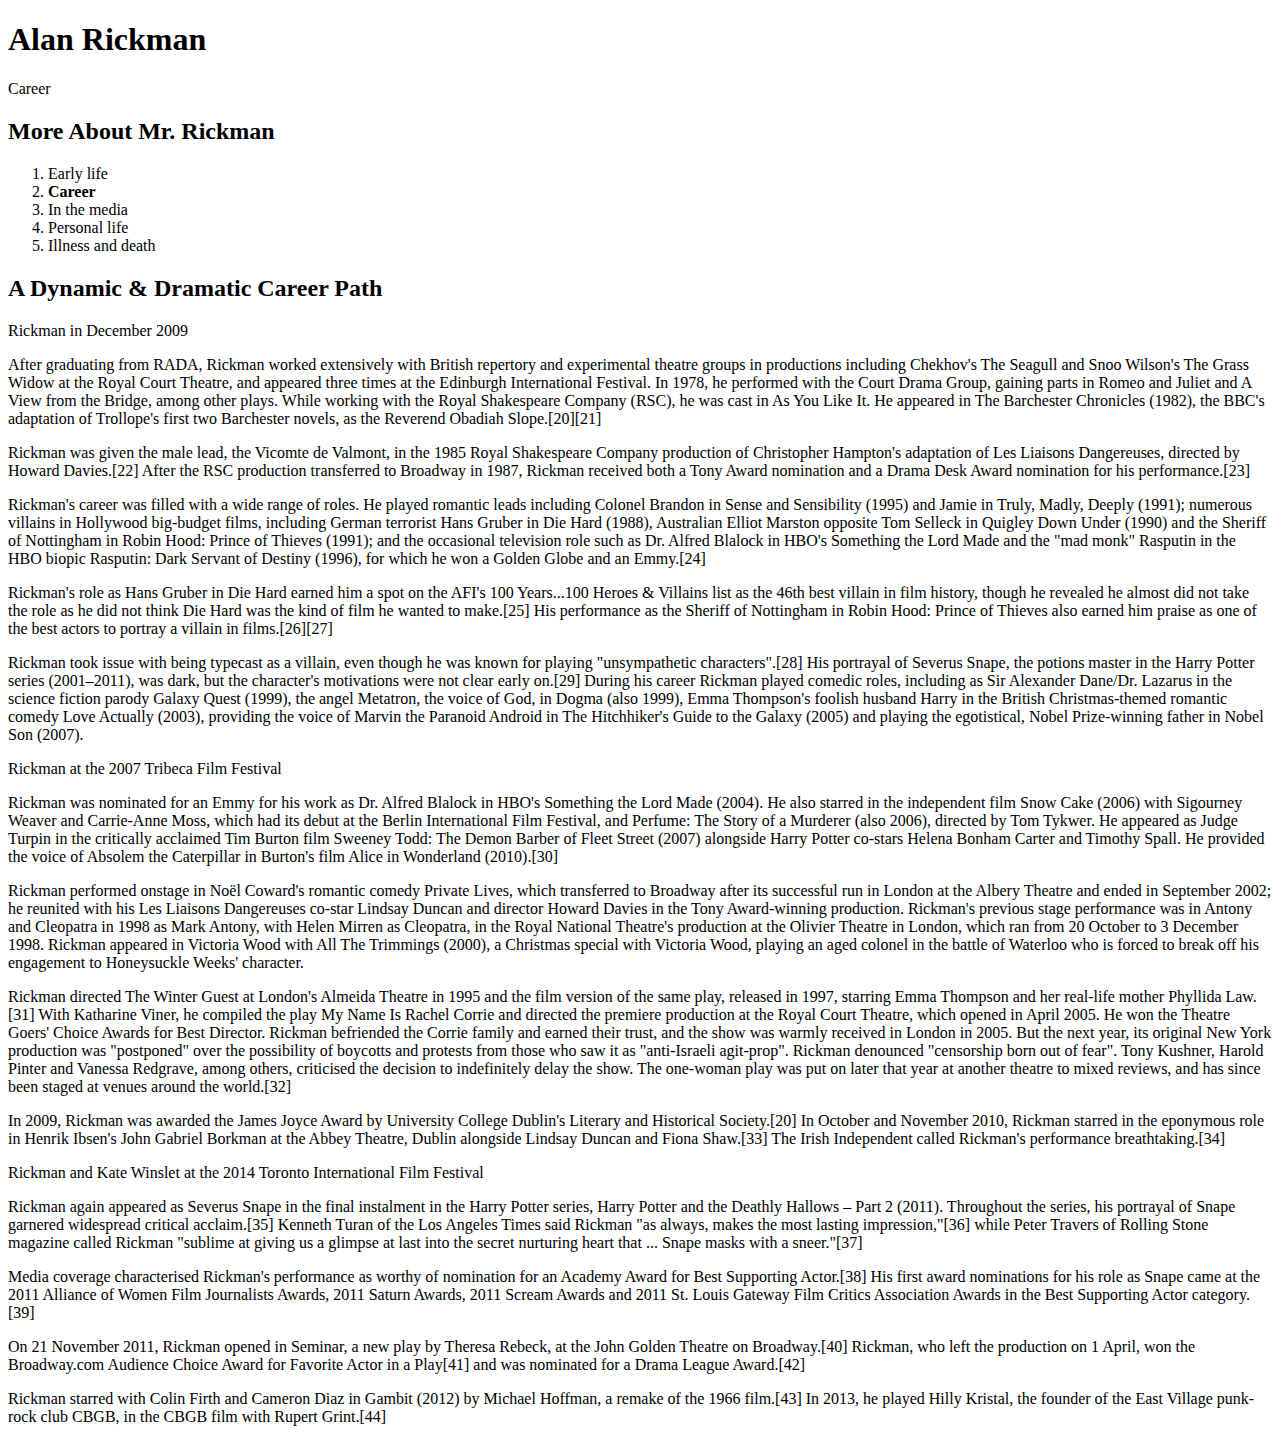
==== career.html @ 6cbbc698 "Create career.html" ====
<!DOCTYPE html>
<html lang="en">
<head>
	<meta charset="UTF-8">
	<title>Alan Rickman</title>
	<link rel="canonical" href="https://en.wikipedia.org/wiki/Alan_Rickman">
</head>
<body>
<header>
	<h1>Alan Rickman</h1>
	<p>Career</p>
		<nav>
			<h2>More About Mr. Rickman</h2>
				<ol>
				    <li>Early life</li>
				    <li><b>Career</b></li>
				    <li>In the media</li>
				    <li>Personal life</li>
				    <li>Illness and death</li>
				</ol>
		</nav>
</header>

	<main>
  
<h2>A Dynamic &amp; Dramatic Career Path</h2>

Rickman in December 2009

<p>After graduating from RADA, Rickman worked extensively with British repertory and experimental theatre groups in productions including Chekhov's The Seagull and Snoo Wilson's The Grass Widow at the Royal Court Theatre, and appeared three times at the Edinburgh International Festival. In 1978, he performed with the Court Drama Group, gaining parts in Romeo and Juliet and A View from the Bridge, among other plays. While working with the Royal Shakespeare Company (RSC), he was cast in As You Like It. He appeared in The Barchester Chronicles (1982), the BBC's adaptation of Trollope's first two Barchester novels, as the Reverend Obadiah Slope.[20][21]</p>

<p>Rickman was given the male lead, the Vicomte de Valmont, in the 1985 Royal Shakespeare Company production of Christopher Hampton's adaptation of Les Liaisons Dangereuses, directed by Howard Davies.[22] After the RSC production transferred to Broadway in 1987, Rickman received both a Tony Award nomination and a Drama Desk Award nomination for his performance.[23]</p>

<p>Rickman's career was filled with a wide range of roles. He played romantic leads including Colonel Brandon in Sense and Sensibility (1995) and Jamie in Truly, Madly, Deeply (1991); numerous villains in Hollywood big-budget films, including German terrorist Hans Gruber in Die Hard (1988), Australian Elliot Marston opposite Tom Selleck in Quigley Down Under (1990) and the Sheriff of Nottingham in Robin Hood: Prince of Thieves (1991); and the occasional television role such as Dr. Alfred Blalock in HBO's Something the Lord Made and the "mad monk" Rasputin in the HBO biopic Rasputin: Dark Servant of Destiny (1996), for which he won a Golden Globe and an Emmy.[24]</p>

<p>Rickman's role as Hans Gruber in Die Hard earned him a spot on the AFI's 100 Years...100 Heroes & Villains list as the 46th best villain in film history, though he revealed he almost did not take the role as he did not think Die Hard was the kind of film he wanted to make.[25] His performance as the Sheriff of Nottingham in Robin Hood: Prince of Thieves also earned him praise as one of the best actors to portray a villain in films.[26][27]</p>

<p>Rickman took issue with being typecast as a villain, even though he was known for playing "unsympathetic characters".[28] His portrayal of Severus Snape, the potions master in the Harry Potter series (2001–2011), was dark, but the character's motivations were not clear early on.[29] During his career Rickman played comedic roles, including as Sir Alexander Dane/Dr. Lazarus in the science fiction parody Galaxy Quest (1999), the angel Metatron, the voice of God, in Dogma (also 1999), Emma Thompson's foolish husband Harry in the British Christmas-themed romantic comedy Love Actually (2003), providing the voice of Marvin the Paranoid Android in The Hitchhiker's Guide to the Galaxy (2005) and playing the egotistical, Nobel Prize-winning father in Nobel Son (2007).</p>

Rickman at the 2007 Tribeca Film Festival

<p>Rickman was nominated for an Emmy for his work as Dr. Alfred Blalock in HBO's Something the Lord Made (2004). He also starred in the independent film Snow Cake (2006) with Sigourney Weaver and Carrie-Anne Moss, which had its debut at the Berlin International Film Festival, and Perfume: The Story of a Murderer (also 2006), directed by Tom Tykwer. He appeared as Judge Turpin in the critically acclaimed Tim Burton film Sweeney Todd: The Demon Barber of Fleet Street (2007) alongside Harry Potter co-stars Helena Bonham Carter and Timothy Spall. He provided the voice of Absolem the Caterpillar in Burton's film Alice in Wonderland (2010).[30]</p>

<p>Rickman performed onstage in Noël Coward's romantic comedy Private Lives, which transferred to Broadway after its successful run in London at the Albery Theatre and ended in September 2002; he reunited with his Les Liaisons Dangereuses co-star Lindsay Duncan and director Howard Davies in the Tony Award-winning production. Rickman's previous stage performance was in Antony and Cleopatra in 1998 as Mark Antony, with Helen Mirren as Cleopatra, in the Royal National Theatre's production at the Olivier Theatre in London, which ran from 20 October to 3 December 1998. Rickman appeared in Victoria Wood with All The Trimmings (2000), a Christmas special with Victoria Wood, playing an aged colonel in the battle of Waterloo who is forced to break off his engagement to Honeysuckle Weeks' character.</p>

<p>Rickman directed The Winter Guest at London's Almeida Theatre in 1995 and the film version of the same play, released in 1997, starring Emma Thompson and her real-life mother Phyllida Law.[31] With Katharine Viner, he compiled the play My Name Is Rachel Corrie and directed the premiere production at the Royal Court Theatre, which opened in April 2005. He won the Theatre Goers' Choice Awards for Best Director. Rickman befriended the Corrie family and earned their trust, and the show was warmly received in London in 2005. But the next year, its original New York production was "postponed" over the possibility of boycotts and protests from those who saw it as "anti-Israeli agit-prop". Rickman denounced "censorship born out of fear". Tony Kushner, Harold Pinter and Vanessa Redgrave, among others, criticised the decision to indefinitely delay the show. The one-woman play was put on later that year at another theatre to mixed reviews, and has since been staged at venues around the world.[32]</p>

<p>In 2009, Rickman was awarded the James Joyce Award by University College Dublin's Literary and Historical Society.[20] In October and November 2010, Rickman starred in the eponymous role in Henrik Ibsen's John Gabriel Borkman at the Abbey Theatre, Dublin alongside Lindsay Duncan and Fiona Shaw.[33] The Irish Independent called Rickman's performance breathtaking.[34]</p>

Rickman and Kate Winslet at the 2014 Toronto International Film Festival

<p>Rickman again appeared as Severus Snape in the final instalment in the Harry Potter series, Harry Potter and the Deathly Hallows – Part 2 (2011). Throughout the series, his portrayal of Snape garnered widespread critical acclaim.[35] Kenneth Turan of the Los Angeles Times said Rickman "as always, makes the most lasting impression,"[36] while Peter Travers of Rolling Stone magazine called Rickman "sublime at giving us a glimpse at last into the secret nurturing heart that ... Snape masks with a sneer."[37]</p>

<p>Media coverage characterised Rickman's performance as worthy of nomination for an Academy Award for Best Supporting Actor.[38] His first award nominations for his role as Snape came at the 2011 Alliance of Women Film Journalists Awards, 2011 Saturn Awards, 2011 Scream Awards and 2011 St. Louis Gateway Film Critics Association Awards in the Best Supporting Actor category.[39]</p>

<p>On 21 November 2011, Rickman opened in Seminar, a new play by Theresa Rebeck, at the John Golden Theatre on Broadway.[40] Rickman, who left the production on 1 April, won the Broadway.com Audience Choice Award for Favorite Actor in a Play[41] and was nominated for a Drama League Award.[42]</p>

<p>Rickman starred with Colin Firth and Cameron Diaz in Gambit (2012) by Michael Hoffman, a remake of the 1966 film.[43] In 2013, he played Hilly Kristal, the founder of the East Village punk-rock club CBGB, in the CBGB film with Rupert Grint.[44]</p>

</main>
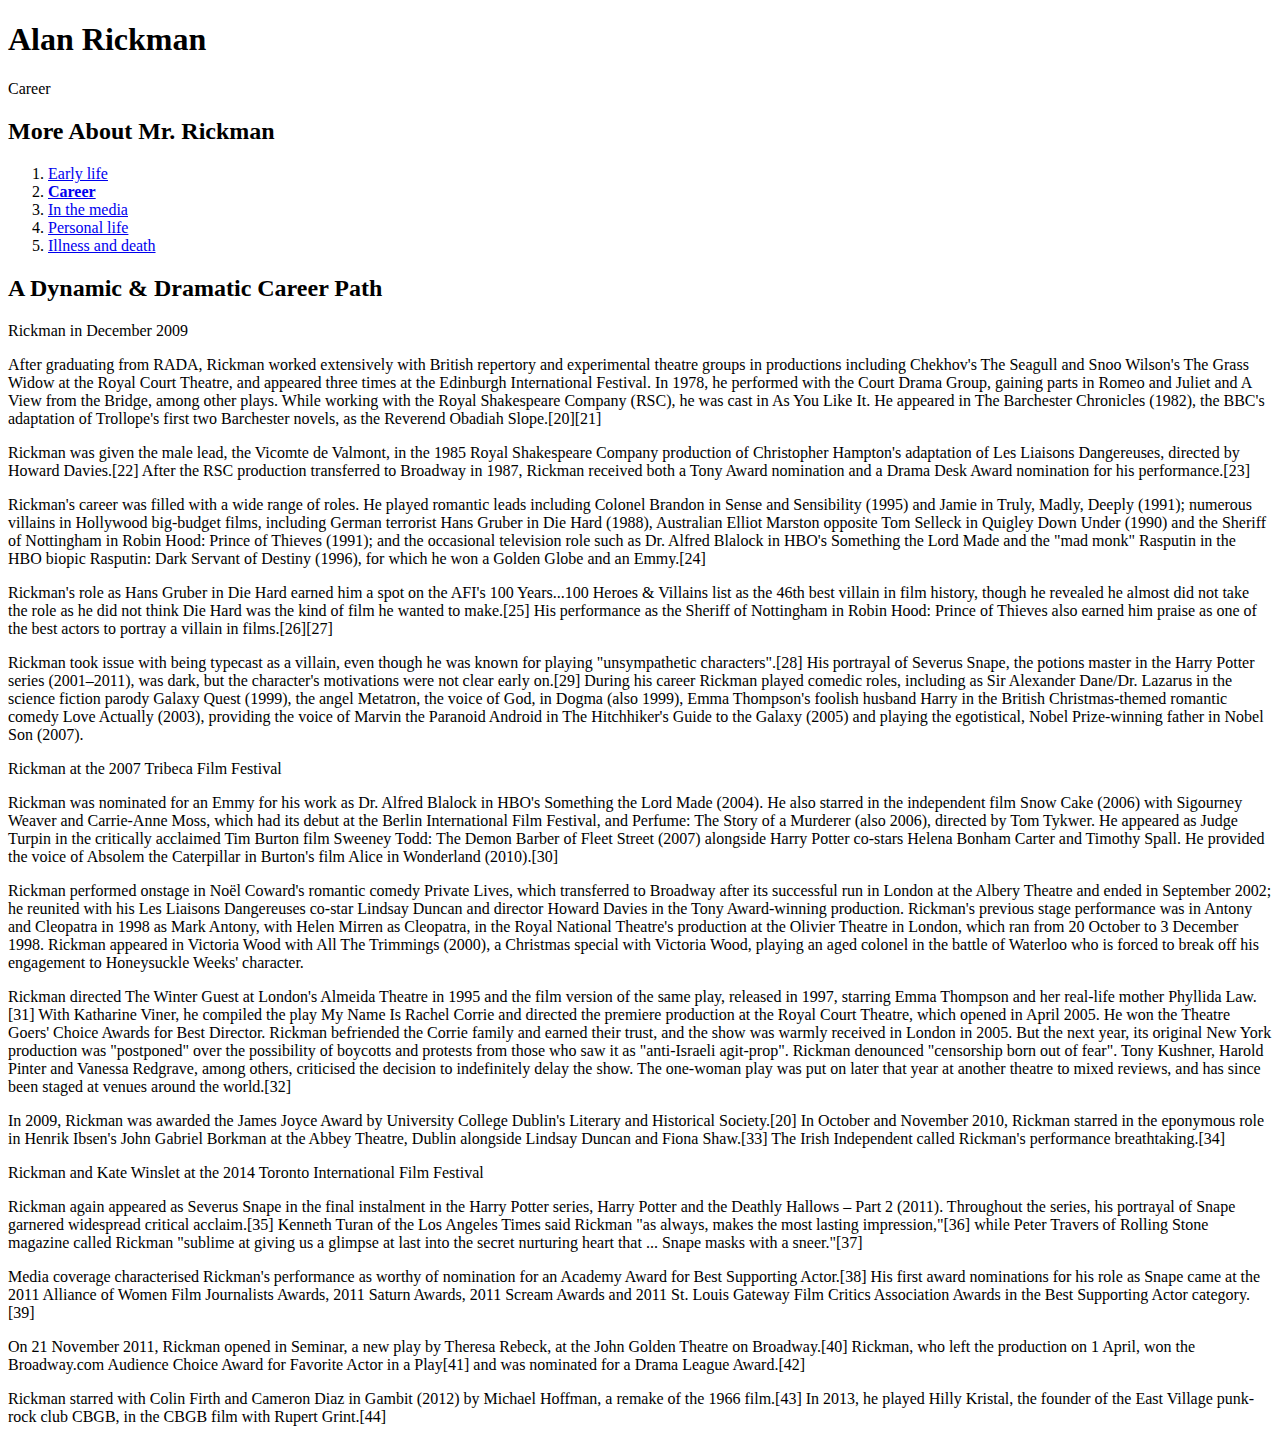
==== commit c8de2421: "Update career.html" ====
--- a/career.html
+++ b/career.html
@@ -12,11 +12,11 @@
 		<nav>
 			<h2>More About Mr. Rickman</h2>
 				<ol>
-				    <li>Early life</li>
-				    <li><b>Career</b></li>
-				    <li>In the media</li>
-				    <li>Personal life</li>
-				    <li>Illness and death</li>
+					<li><a href="/early-life.html">Early life</a></li>
+					<li><b><a href="/career.html">Career</a></b></li>
+					<li><a href="/in-the-media.html">In the media</a></li>
+					<li><a href="/personal-life.html">Personal life</a></li>
+					<li><a href="/illness-and-death.html">Illness and death</a></li>
 				</ol>
 		</nav>
 </header>
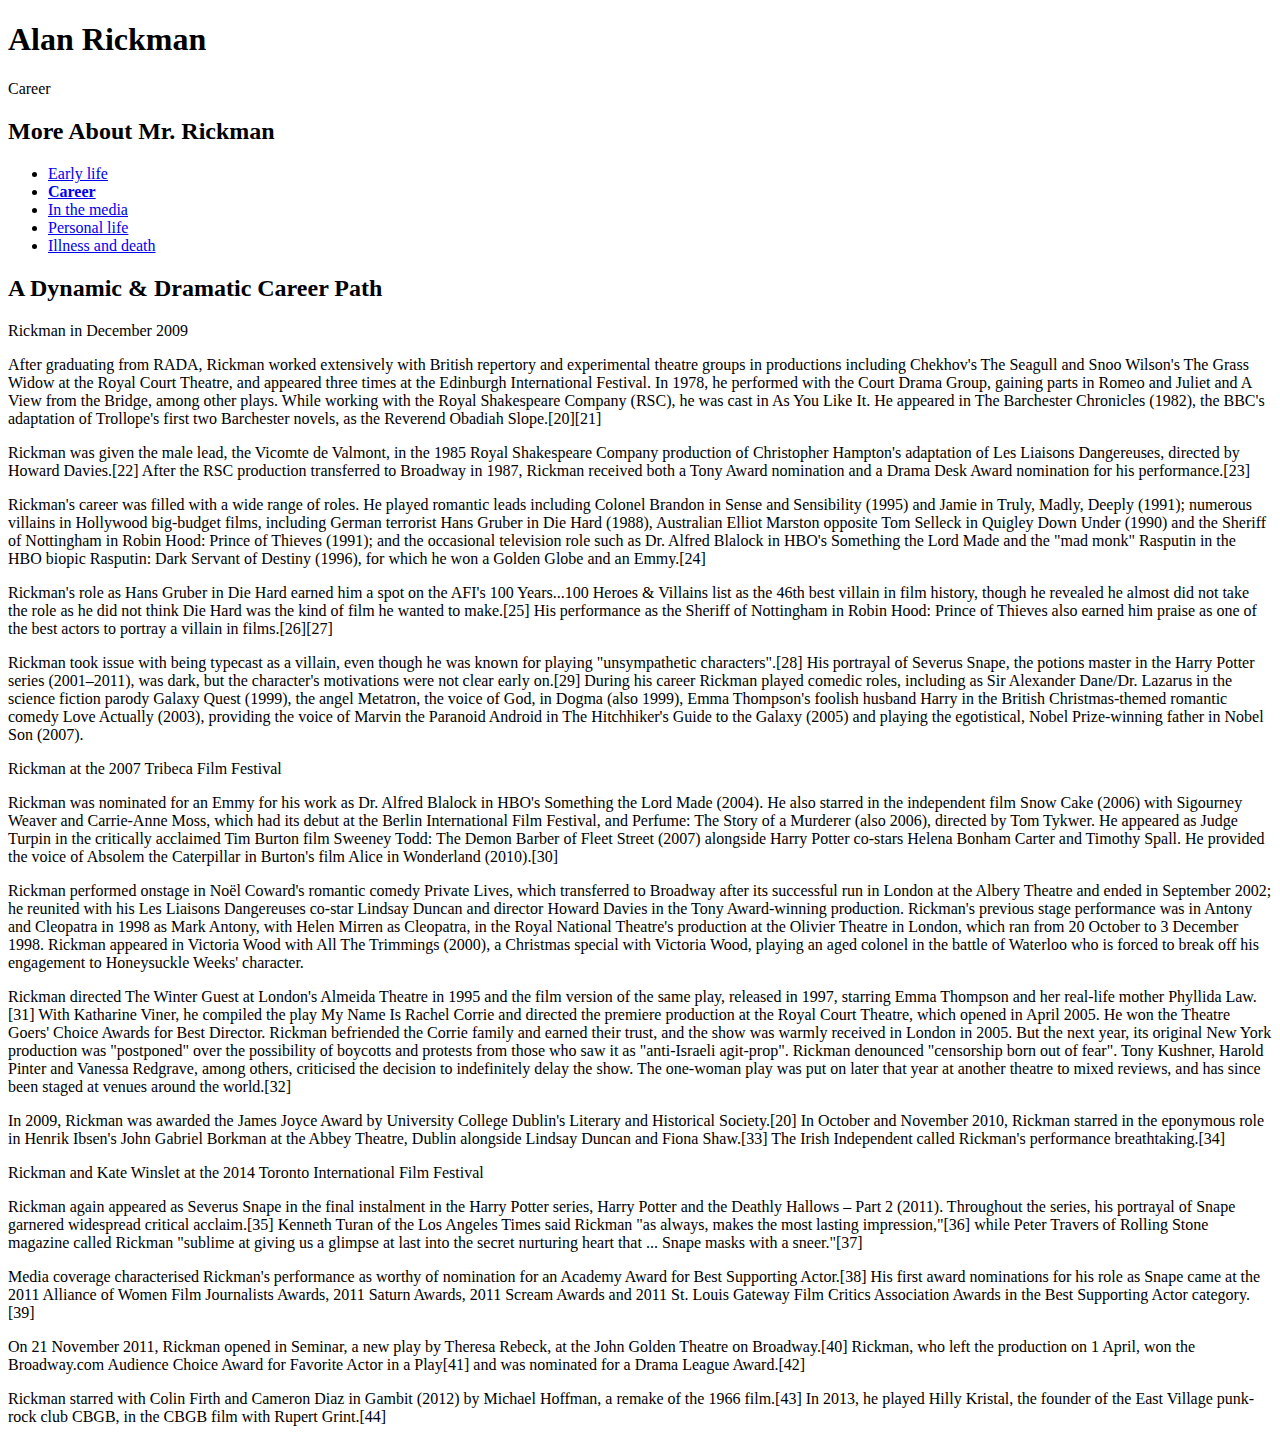
==== commit 1a39e534: "Update career.html" ====
--- a/career.html
+++ b/career.html
@@ -11,13 +11,13 @@
 	<p>Career</p>
 		<nav>
 			<h2>More About Mr. Rickman</h2>
-				<ol>
-					<li><a href="/early-life.html">Early life</a></li>
-					<li><b><a href="/career.html">Career</a></b></li>
-					<li><a href="/in-the-media.html">In the media</a></li>
-					<li><a href="/personal-life.html">Personal life</a></li>
-					<li><a href="/illness-and-death.html">Illness and death</a></li>
-				</ol>
+				<ul>
+					<li><a href="early-life.html">Early life</a></li>
+					<li><b><a href="career.html">Career</a></b></li>
+					<li><a href="in-the-media.html">In the media</a></li>
+					<li><a href="personal-life.html">Personal life</a></li>
+					<li><a href="illness-and-death.html">Illness and death</a></li>
+				</ul>
 		</nav>
 </header>
 
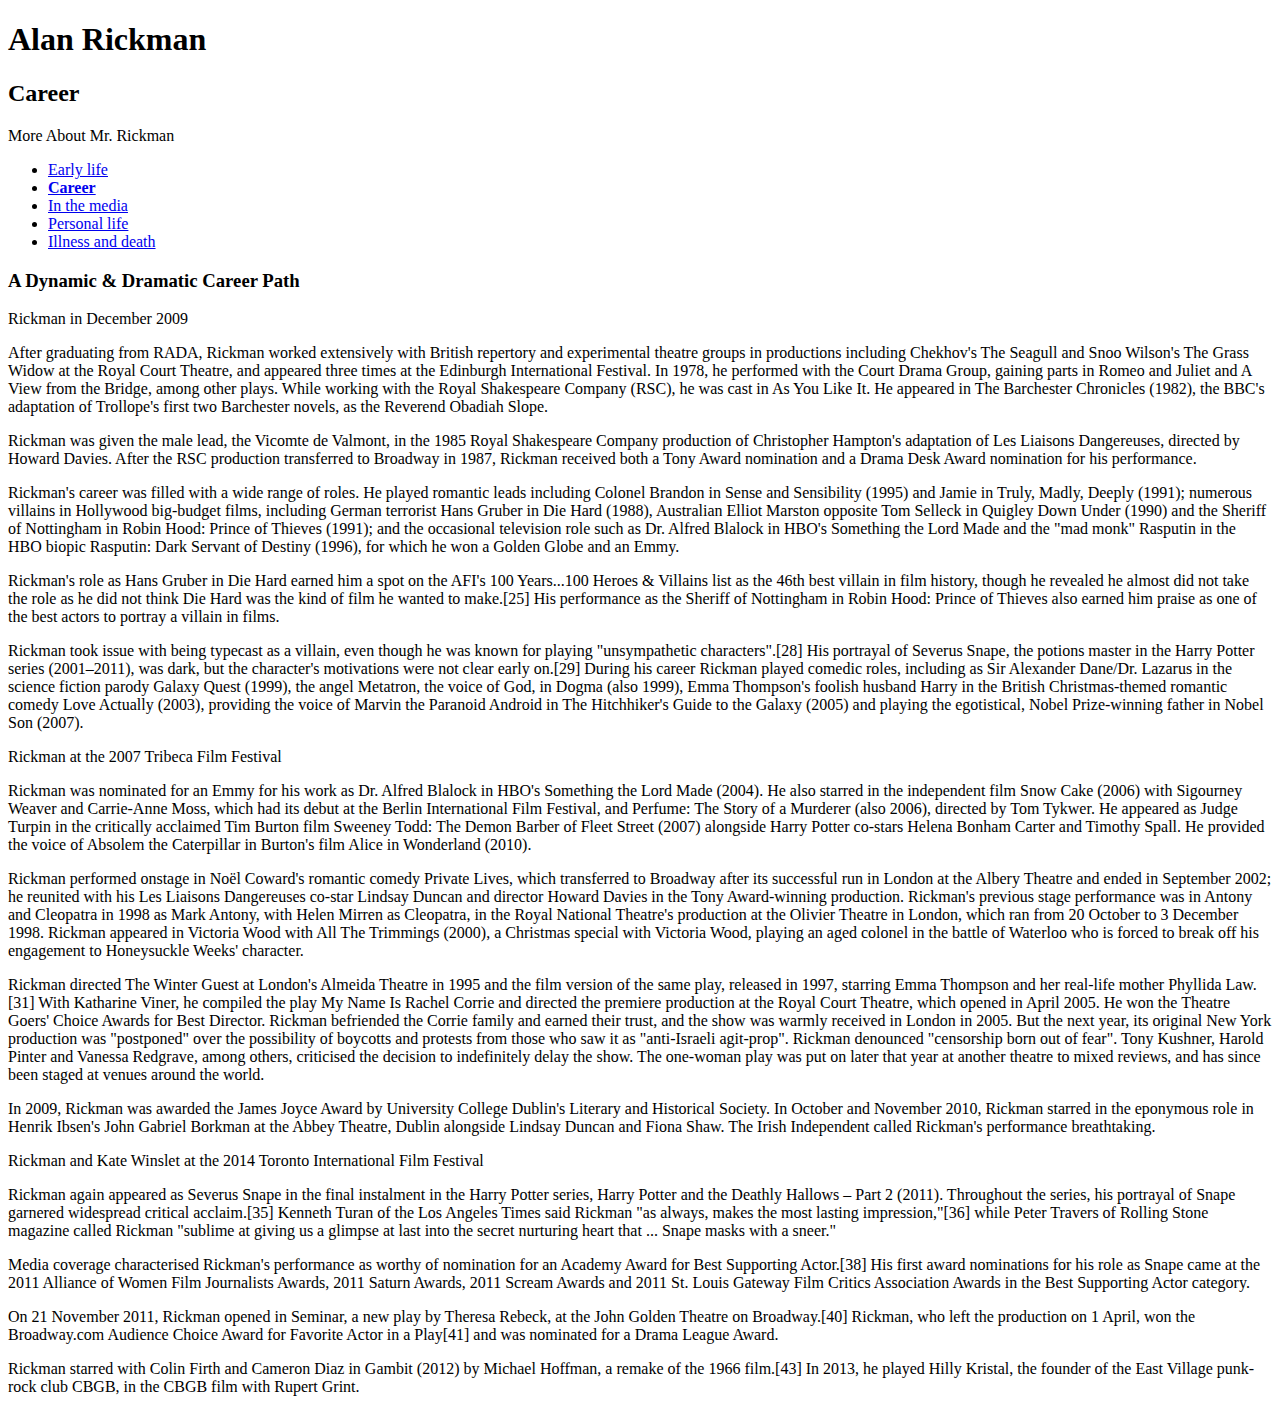
==== commit 9140d909: "Add files via upload" ====
--- a/career.html
+++ b/career.html
@@ -8,9 +8,9 @@
 <body>
 <header>
 	<h1>Alan Rickman</h1>
-	<p>Career</p>
+	<h2>Career</h2>
 		<nav>
-			<h2>More About Mr. Rickman</h2>
+			<caption>More About Mr. Rickman</caption>
 				<ul>
 					<li><a href="early-life.html">Early life</a></li>
 					<li><b><a href="career.html">Career</a></b></li>
@@ -23,38 +23,38 @@
 
 	<main>
   
-<h2>A Dynamic &amp; Dramatic Career Path</h2>
+<h3>A Dynamic &amp; Dramatic Career Path</h3>
 
 Rickman in December 2009
 
-<p>After graduating from RADA, Rickman worked extensively with British repertory and experimental theatre groups in productions including Chekhov's The Seagull and Snoo Wilson's The Grass Widow at the Royal Court Theatre, and appeared three times at the Edinburgh International Festival. In 1978, he performed with the Court Drama Group, gaining parts in Romeo and Juliet and A View from the Bridge, among other plays. While working with the Royal Shakespeare Company (RSC), he was cast in As You Like It. He appeared in The Barchester Chronicles (1982), the BBC's adaptation of Trollope's first two Barchester novels, as the Reverend Obadiah Slope.[20][21]</p>
+<p>After graduating from RADA, Rickman worked extensively with British repertory and experimental theatre groups in productions including Chekhov's The Seagull and Snoo Wilson's The Grass Widow at the Royal Court Theatre, and appeared three times at the Edinburgh International Festival. In 1978, he performed with the Court Drama Group, gaining parts in Romeo and Juliet and A View from the Bridge, among other plays. While working with the Royal Shakespeare Company (RSC), he was cast in As You Like It. He appeared in The Barchester Chronicles (1982), the BBC's adaptation of Trollope's first two Barchester novels, as the Reverend Obadiah Slope.</p>
 
-<p>Rickman was given the male lead, the Vicomte de Valmont, in the 1985 Royal Shakespeare Company production of Christopher Hampton's adaptation of Les Liaisons Dangereuses, directed by Howard Davies.[22] After the RSC production transferred to Broadway in 1987, Rickman received both a Tony Award nomination and a Drama Desk Award nomination for his performance.[23]</p>
+<p>Rickman was given the male lead, the Vicomte de Valmont, in the 1985 Royal Shakespeare Company production of Christopher Hampton's adaptation of Les Liaisons Dangereuses, directed by Howard Davies. After the RSC production transferred to Broadway in 1987, Rickman received both a Tony Award nomination and a Drama Desk Award nomination for his performance.</p>
 
-<p>Rickman's career was filled with a wide range of roles. He played romantic leads including Colonel Brandon in Sense and Sensibility (1995) and Jamie in Truly, Madly, Deeply (1991); numerous villains in Hollywood big-budget films, including German terrorist Hans Gruber in Die Hard (1988), Australian Elliot Marston opposite Tom Selleck in Quigley Down Under (1990) and the Sheriff of Nottingham in Robin Hood: Prince of Thieves (1991); and the occasional television role such as Dr. Alfred Blalock in HBO's Something the Lord Made and the "mad monk" Rasputin in the HBO biopic Rasputin: Dark Servant of Destiny (1996), for which he won a Golden Globe and an Emmy.[24]</p>
+<p>Rickman's career was filled with a wide range of roles. He played romantic leads including Colonel Brandon in Sense and Sensibility (1995) and Jamie in Truly, Madly, Deeply (1991); numerous villains in Hollywood big-budget films, including German terrorist Hans Gruber in Die Hard (1988), Australian Elliot Marston opposite Tom Selleck in Quigley Down Under (1990) and the Sheriff of Nottingham in Robin Hood: Prince of Thieves (1991); and the occasional television role such as Dr. Alfred Blalock in HBO's Something the Lord Made and the "mad monk" Rasputin in the HBO biopic Rasputin: Dark Servant of Destiny (1996), for which he won a Golden Globe and an Emmy.</p>
 
-<p>Rickman's role as Hans Gruber in Die Hard earned him a spot on the AFI's 100 Years...100 Heroes & Villains list as the 46th best villain in film history, though he revealed he almost did not take the role as he did not think Die Hard was the kind of film he wanted to make.[25] His performance as the Sheriff of Nottingham in Robin Hood: Prince of Thieves also earned him praise as one of the best actors to portray a villain in films.[26][27]</p>
+<p>Rickman's role as Hans Gruber in Die Hard earned him a spot on the AFI's 100 Years...100 Heroes & Villains list as the 46th best villain in film history, though he revealed he almost did not take the role as he did not think Die Hard was the kind of film he wanted to make.[25] His performance as the Sheriff of Nottingham in Robin Hood: Prince of Thieves also earned him praise as one of the best actors to portray a villain in films.</p>
 
 <p>Rickman took issue with being typecast as a villain, even though he was known for playing "unsympathetic characters".[28] His portrayal of Severus Snape, the potions master in the Harry Potter series (2001–2011), was dark, but the character's motivations were not clear early on.[29] During his career Rickman played comedic roles, including as Sir Alexander Dane/Dr. Lazarus in the science fiction parody Galaxy Quest (1999), the angel Metatron, the voice of God, in Dogma (also 1999), Emma Thompson's foolish husband Harry in the British Christmas-themed romantic comedy Love Actually (2003), providing the voice of Marvin the Paranoid Android in The Hitchhiker's Guide to the Galaxy (2005) and playing the egotistical, Nobel Prize-winning father in Nobel Son (2007).</p>
 
-Rickman at the 2007 Tribeca Film Festival
+<caption>Rickman at the 2007 Tribeca Film Festival<caption>
 
-<p>Rickman was nominated for an Emmy for his work as Dr. Alfred Blalock in HBO's Something the Lord Made (2004). He also starred in the independent film Snow Cake (2006) with Sigourney Weaver and Carrie-Anne Moss, which had its debut at the Berlin International Film Festival, and Perfume: The Story of a Murderer (also 2006), directed by Tom Tykwer. He appeared as Judge Turpin in the critically acclaimed Tim Burton film Sweeney Todd: The Demon Barber of Fleet Street (2007) alongside Harry Potter co-stars Helena Bonham Carter and Timothy Spall. He provided the voice of Absolem the Caterpillar in Burton's film Alice in Wonderland (2010).[30]</p>
+<p>Rickman was nominated for an Emmy for his work as Dr. Alfred Blalock in HBO's Something the Lord Made (2004). He also starred in the independent film Snow Cake (2006) with Sigourney Weaver and Carrie-Anne Moss, which had its debut at the Berlin International Film Festival, and Perfume: The Story of a Murderer (also 2006), directed by Tom Tykwer. He appeared as Judge Turpin in the critically acclaimed Tim Burton film Sweeney Todd: The Demon Barber of Fleet Street (2007) alongside Harry Potter co-stars Helena Bonham Carter and Timothy Spall. He provided the voice of Absolem the Caterpillar in Burton's film Alice in Wonderland (2010).</p>
 
 <p>Rickman performed onstage in Noël Coward's romantic comedy Private Lives, which transferred to Broadway after its successful run in London at the Albery Theatre and ended in September 2002; he reunited with his Les Liaisons Dangereuses co-star Lindsay Duncan and director Howard Davies in the Tony Award-winning production. Rickman's previous stage performance was in Antony and Cleopatra in 1998 as Mark Antony, with Helen Mirren as Cleopatra, in the Royal National Theatre's production at the Olivier Theatre in London, which ran from 20 October to 3 December 1998. Rickman appeared in Victoria Wood with All The Trimmings (2000), a Christmas special with Victoria Wood, playing an aged colonel in the battle of Waterloo who is forced to break off his engagement to Honeysuckle Weeks' character.</p>
 
-<p>Rickman directed The Winter Guest at London's Almeida Theatre in 1995 and the film version of the same play, released in 1997, starring Emma Thompson and her real-life mother Phyllida Law.[31] With Katharine Viner, he compiled the play My Name Is Rachel Corrie and directed the premiere production at the Royal Court Theatre, which opened in April 2005. He won the Theatre Goers' Choice Awards for Best Director. Rickman befriended the Corrie family and earned their trust, and the show was warmly received in London in 2005. But the next year, its original New York production was "postponed" over the possibility of boycotts and protests from those who saw it as "anti-Israeli agit-prop". Rickman denounced "censorship born out of fear". Tony Kushner, Harold Pinter and Vanessa Redgrave, among others, criticised the decision to indefinitely delay the show. The one-woman play was put on later that year at another theatre to mixed reviews, and has since been staged at venues around the world.[32]</p>
+<p>Rickman directed The Winter Guest at London's Almeida Theatre in 1995 and the film version of the same play, released in 1997, starring Emma Thompson and her real-life mother Phyllida Law.[31] With Katharine Viner, he compiled the play My Name Is Rachel Corrie and directed the premiere production at the Royal Court Theatre, which opened in April 2005. He won the Theatre Goers' Choice Awards for Best Director. Rickman befriended the Corrie family and earned their trust, and the show was warmly received in London in 2005. But the next year, its original New York production was "postponed" over the possibility of boycotts and protests from those who saw it as "anti-Israeli agit-prop". Rickman denounced "censorship born out of fear". Tony Kushner, Harold Pinter and Vanessa Redgrave, among others, criticised the decision to indefinitely delay the show. The one-woman play was put on later that year at another theatre to mixed reviews, and has since been staged at venues around the world.</p>
 
-<p>In 2009, Rickman was awarded the James Joyce Award by University College Dublin's Literary and Historical Society.[20] In October and November 2010, Rickman starred in the eponymous role in Henrik Ibsen's John Gabriel Borkman at the Abbey Theatre, Dublin alongside Lindsay Duncan and Fiona Shaw.[33] The Irish Independent called Rickman's performance breathtaking.[34]</p>
+<p>In 2009, Rickman was awarded the James Joyce Award by University College Dublin's Literary and Historical Society. In October and November 2010, Rickman starred in the eponymous role in Henrik Ibsen's John Gabriel Borkman at the Abbey Theatre, Dublin alongside Lindsay Duncan and Fiona Shaw. The Irish Independent called Rickman's performance breathtaking.</p>
 
-Rickman and Kate Winslet at the 2014 Toronto International Film Festival
+<caption>Rickman and Kate Winslet at the 2014 Toronto International Film Festival</caption>
 
-<p>Rickman again appeared as Severus Snape in the final instalment in the Harry Potter series, Harry Potter and the Deathly Hallows – Part 2 (2011). Throughout the series, his portrayal of Snape garnered widespread critical acclaim.[35] Kenneth Turan of the Los Angeles Times said Rickman "as always, makes the most lasting impression,"[36] while Peter Travers of Rolling Stone magazine called Rickman "sublime at giving us a glimpse at last into the secret nurturing heart that ... Snape masks with a sneer."[37]</p>
+<p>Rickman again appeared as Severus Snape in the final instalment in the Harry Potter series, Harry Potter and the Deathly Hallows – Part 2 (2011). Throughout the series, his portrayal of Snape garnered widespread critical acclaim.[35] Kenneth Turan of the Los Angeles Times said Rickman "as always, makes the most lasting impression,"[36] while Peter Travers of Rolling Stone magazine called Rickman "sublime at giving us a glimpse at last into the secret nurturing heart that ... Snape masks with a sneer."</p>
 
-<p>Media coverage characterised Rickman's performance as worthy of nomination for an Academy Award for Best Supporting Actor.[38] His first award nominations for his role as Snape came at the 2011 Alliance of Women Film Journalists Awards, 2011 Saturn Awards, 2011 Scream Awards and 2011 St. Louis Gateway Film Critics Association Awards in the Best Supporting Actor category.[39]</p>
+<p>Media coverage characterised Rickman's performance as worthy of nomination for an Academy Award for Best Supporting Actor.[38] His first award nominations for his role as Snape came at the 2011 Alliance of Women Film Journalists Awards, 2011 Saturn Awards, 2011 Scream Awards and 2011 St. Louis Gateway Film Critics Association Awards in the Best Supporting Actor category.</p>
 
-<p>On 21 November 2011, Rickman opened in Seminar, a new play by Theresa Rebeck, at the John Golden Theatre on Broadway.[40] Rickman, who left the production on 1 April, won the Broadway.com Audience Choice Award for Favorite Actor in a Play[41] and was nominated for a Drama League Award.[42]</p>
+<p>On 21 November 2011, Rickman opened in Seminar, a new play by Theresa Rebeck, at the John Golden Theatre on Broadway.[40] Rickman, who left the production on 1 April, won the Broadway.com Audience Choice Award for Favorite Actor in a Play[41] and was nominated for a Drama League Award.</p>
 
-<p>Rickman starred with Colin Firth and Cameron Diaz in Gambit (2012) by Michael Hoffman, a remake of the 1966 film.[43] In 2013, he played Hilly Kristal, the founder of the East Village punk-rock club CBGB, in the CBGB film with Rupert Grint.[44]</p>
+<p>Rickman starred with Colin Firth and Cameron Diaz in Gambit (2012) by Michael Hoffman, a remake of the 1966 film.[43] In 2013, he played Hilly Kristal, the founder of the East Village punk-rock club CBGB, in the CBGB film with Rupert Grint.</p>
 
 </main>
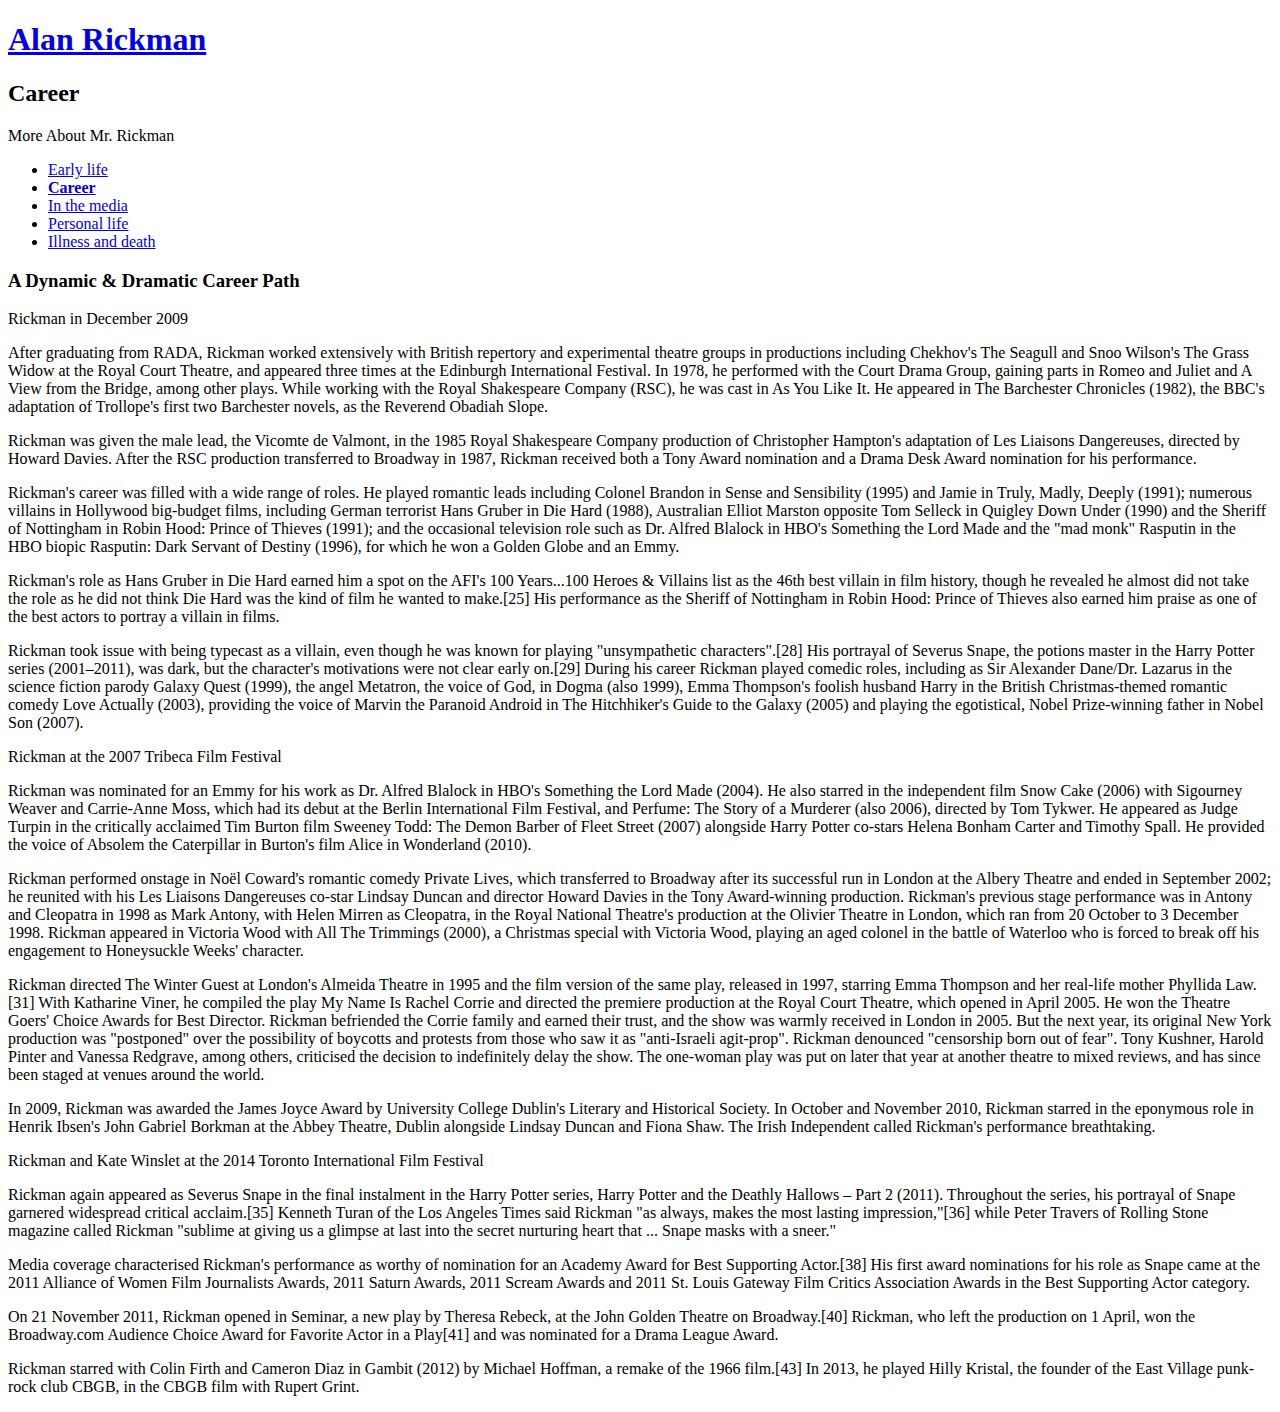
==== commit bb5d907d: "Add files via upload" ====
--- a/career.html
+++ b/career.html
@@ -7,7 +7,7 @@
 </head>
 <body>
 <header>
-	<h1>Alan Rickman</h1>
+	<h1><a href="index.html">Alan Rickman</a></h1>
 	<h2>Career</h2>
 		<nav>
 			<caption>More About Mr. Rickman</caption>
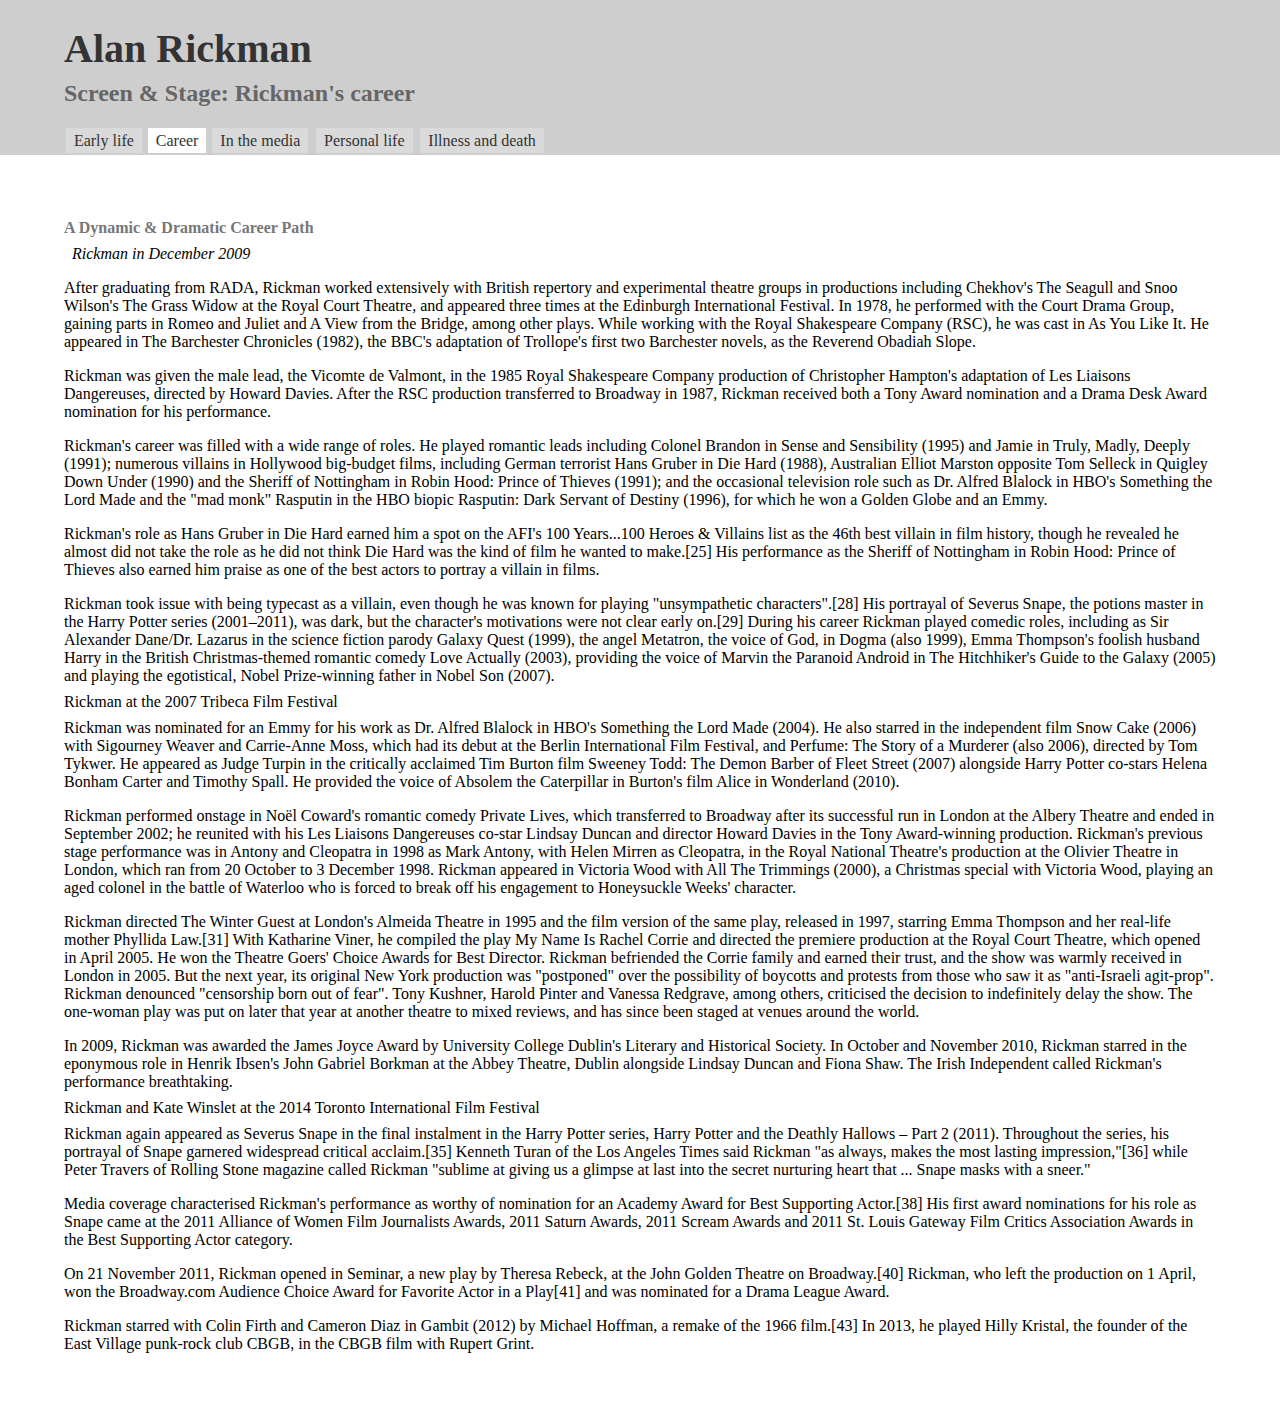
==== commit dc8839fb: "Add files via upload" ====
--- a/career.html
+++ b/career.html
@@ -4,16 +4,16 @@
 	<meta charset="UTF-8">
 	<title>Alan Rickman</title>
 	<link rel="canonical" href="https://en.wikipedia.org/wiki/Alan_Rickman">
+	<link rel="stylesheet" href="main.css" media="all">
 </head>
 <body>
 <header>
 	<h1><a href="index.html">Alan Rickman</a></h1>
-	<h2>Career</h2>
+	<h2>Screen &amp; Stage: Rickman's career</h2>
 		<nav>
-			<caption>More About Mr. Rickman</caption>
 				<ul>
 					<li><a href="early-life.html">Early life</a></li>
-					<li><b><a href="career.html">Career</a></b></li>
+					<li><a href="career.html" id="activepage">Career</a></li>
 					<li><a href="in-the-media.html">In the media</a></li>
 					<li><a href="personal-life.html">Personal life</a></li>
 					<li><a href="illness-and-death.html">Illness and death</a></li>
@@ -25,7 +25,7 @@
   
 <h3>A Dynamic &amp; Dramatic Career Path</h3>
 
-Rickman in December 2009
+<div class="caption">Rickman in December 2009</div>
 
 <p>After graduating from RADA, Rickman worked extensively with British repertory and experimental theatre groups in productions including Chekhov's The Seagull and Snoo Wilson's The Grass Widow at the Royal Court Theatre, and appeared three times at the Edinburgh International Festival. In 1978, he performed with the Court Drama Group, gaining parts in Romeo and Juliet and A View from the Bridge, among other plays. While working with the Royal Shakespeare Company (RSC), he was cast in As You Like It. He appeared in The Barchester Chronicles (1982), the BBC's adaptation of Trollope's first two Barchester novels, as the Reverend Obadiah Slope.</p>
 
--- a/main.css
+++ b/main.css
@@ -0,0 +1,126 @@
+* {
+	margin: 0 0 0 0;
+}
+
+@font-face {
+	color: #666;
+	font-size: .75em;
+	font-weight: 300;
+	font-family: Helvetica, Arial, sans-serif;
+	
+}
+
+h1 {
+	color: #333;
+	font-size: 2.5em;
+	font-weight: 600;
+	margin: 0 0;
+	padding: 15px 0 8px 0;
+}
+
+h2 {
+	color: #666;
+	font-size: 1.5em;
+	font-weight: 600;
+	margin: 0 0;
+	padding: 0 0 20px 0;
+}
+
+h3 {
+	color: #777;
+	font-size: 1em;
+	font-weight: 600;
+}
+
+a {
+	color: #333;
+	text-decoration: none;
+}
+
+a:hover {
+	color: #000;
+	text-decoration: none;
+}
+
+a:focus {
+	color: #000;
+	text-decoration: none;
+}
+
+a:active {
+	color: #000;
+	text-decoration: none;
+	font-size: .75em;
+	font-weight: 300;
+}
+
+p {
+	padding: 8px 0;
+}
+
+.caption {
+	font-style: italic;
+	margin: 8px 8px;
+}
+
+blockquote {
+	margin: 8px 12px;
+	font-size: .6em;
+	border-left: 3px solid#cecece;		
+}
+
+blockquote p {
+	padding: 0 8px 8px 8px;		
+}
+
+header {
+	background-color: #cecece;
+	padding: 10px 5% 0 5%;
+	width: 100%;
+	margin: 0 auto;	
+}
+
+nav {
+	position: relative bottom;
+}
+
+nav ul {
+	display: inline;
+	margin: 0 0;
+	padding: 0 0;
+}
+
+nav ul li {
+	display: inline;
+}
+nav ul li a {
+	display: inline;
+	color: #333;
+	font-size: 1em;
+	line-height: 1.75em;
+	white-space: nowrap;
+	background-color: rgba(255,255,255,.25);
+	margin: .5em .12em;
+	padding: .25em .5em;
+}
+
+nav ul li a:hover a:focus;{
+	font-size: 1em;
+	line-height: 1.75em;
+	background-color: #fff;
+	margin: 0 auto;
+	padding: .25em .5em;
+}
+
+nav ul li #activepage {
+	font-size: 1em;
+	line-height: 1.75em;
+	background-color: #fff;
+	margin: 0 auto;
+	padding: .25em .5em;
+}
+	
+main {
+	padding: 5% 5% 50px 5%;
+}
+
